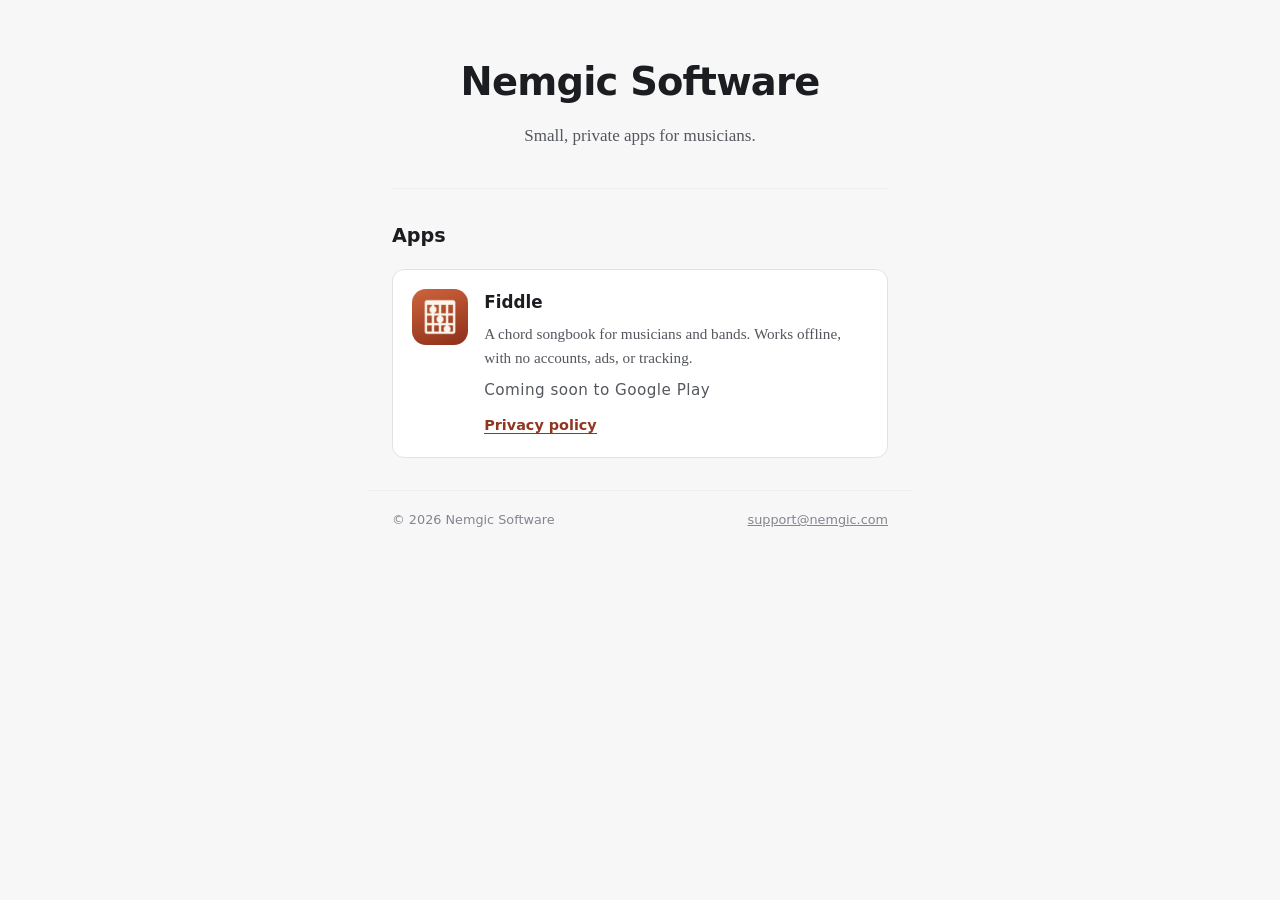
==== index.html @ dbeeb9ab "Add basic Nemgic Software home page" ====
<!doctype html>
<html lang="en">
<head>
<meta charset="utf-8">
<meta name="viewport" content="width=device-width, initial-scale=1">
<meta name="description" content="Nemgic Software builds small, private apps for musicians, starting with Fiddle — an offline chord songbook.">
<title>Nemgic Software</title>
<link rel="icon" href="fiddle-icon.png" type="image/png">
<link rel="canonical" href="https://nemgic.com/">
<meta name="theme-color" content="#b5462a">

<style>
  :root {
    --bg:        #f7f7f8;
    --surface:   #ffffff;
    --ink:       #1c1d21;
    --ink-soft:  #55575f;
    --ink-faint: #83868f;
    --rule:      #e2e2e6;
    --rule-soft: #eeeef1;
    --accent:    #b5462a;
    --accent-dim:#8f3720;

    --display: 'Archivo', 'Segoe UI', system-ui, sans-serif;
    --body: 'Literata', Georgia, 'Times New Roman', serif;
  }

  :root:not([data-theme="light"]) { color-scheme: light; }

  @media (prefers-color-scheme: dark) {
    :root:not([data-theme="light"]) {
      --bg:        #131417;
      --surface:   #1a1c20;
      --ink:       #e9e9ec;
      --ink-soft:  #a9abb3;
      --ink-faint: #7c7f88;
      --rule:      #2c2e34;
      --rule-soft: #232529;
      --accent:    #e2765a;
      --accent-dim:#f0937a;
      color-scheme: dark;
    }
  }

  :root[data-theme="dark"] {
    --bg:        #131417;
    --surface:   #1a1c20;
    --ink:       #e9e9ec;
    --ink-soft:  #a9abb3;
    --ink-faint: #7c7f88;
    --rule:      #2c2e34;
    --rule-soft: #232529;
    --accent:    #e2765a;
    --accent-dim:#f0937a;
    color-scheme: dark;
  }

  html { color-scheme: light dark; }
  * { box-sizing: border-box; }

  body {
    margin: 0;
    background: var(--bg);
    color: var(--ink);
    font-family: var(--body);
    font-size: 17px;
    line-height: 1.6;
    -webkit-text-size-adjust: 100%;
    overflow-x: hidden;
  }

  img { max-width: 100%; }

  main { max-width: 34rem; margin: 0 auto; padding: 0 1.5rem; }

  .hero { text-align: center; padding: 3.2rem 1.5rem 2.4rem; }

  .hero h1 {
    font-family: var(--display);
    font-size: clamp(1.9rem, 7vw, 2.4rem);
    font-weight: 700;
    letter-spacing: -0.02em;
    margin: 0 0 0.6rem;
  }

  .hero p {
    color: var(--ink-soft);
    margin: 0;
  }

  section { padding: 2rem 0; border-top: 1px solid var(--rule-soft); }

  h2 {
    font-family: var(--display);
    font-size: 1.2rem;
    font-weight: 700;
    margin: 0 0 1.1rem;
  }

  .app-card {
    display: flex;
    gap: 1rem;
    align-items: flex-start;
    background: var(--surface);
    border: 1px solid var(--rule);
    border-radius: 12px;
    padding: 1.2rem;
  }

  .app-card img {
    width: 56px;
    height: 56px;
    border-radius: 14px;
    flex-shrink: 0;
  }

  .app-card h3 {
    font-family: var(--display);
    font-size: 1.05rem;
    font-weight: 600;
    margin: 0 0 0.35rem;
  }

  .app-card p { margin: 0 0 0.5rem; color: var(--ink-soft); font-size: 0.95rem; }

  .soon {
    font-family: var(--display);
    font-size: 0.78rem;
    letter-spacing: 0.03em;
    color: var(--ink-faint);
    margin: 0 0 0.6rem;
  }

  .privacy-link {
    font-family: var(--display);
    font-weight: 600;
    font-size: 0.9rem;
    color: var(--accent-dim);
    text-decoration: none;
    border-bottom: 1px solid currentColor;
  }

  .privacy-link:hover { color: var(--accent); }

  footer {
    max-width: 34rem;
    margin: 0 auto;
    padding: 1.2rem 1.5rem 3rem;
    font-family: var(--display);
    font-size: 0.8rem;
    color: var(--ink-faint);
    border-top: 1px solid var(--rule-soft);
    display: flex;
    flex-wrap: wrap;
    justify-content: space-between;
    gap: 0.5rem 1rem;
  }

  footer a { color: var(--ink-faint); }
  footer a:hover { color: var(--accent-dim); }

  @media (prefers-reduced-motion: reduce) {
    * { transition: none !important; }
  }
</style>
</head>
<body>

<div class="hero">
  <h1>Nemgic Software</h1>
  <p>Small, private apps for musicians.</p>
</div>

<main>
  <section id="apps">
    <h2>Apps</h2>
    <div class="app-card">
      <img src="fiddle-icon.png" alt="Fiddle app icon">
      <div>
        <h3>Fiddle</h3>
        <p>A chord songbook for musicians and bands. Works offline, with no accounts, ads, or tracking.</p>
        <!-- when public, link this to https://play.google.com/store/apps/details?id=com.nemgic.fiddle -->
        <p class="soon">Coming soon to Google Play</p>
        <a class="privacy-link" href="/fiddle/">Privacy policy</a>
      </div>
    </div>
  </section>
</main>

<footer>
  <span>&copy; 2026 Nemgic Software</span>
  <a href="mailto:support@nemgic.com">support@nemgic.com</a>
</footer>

</body>
</html>
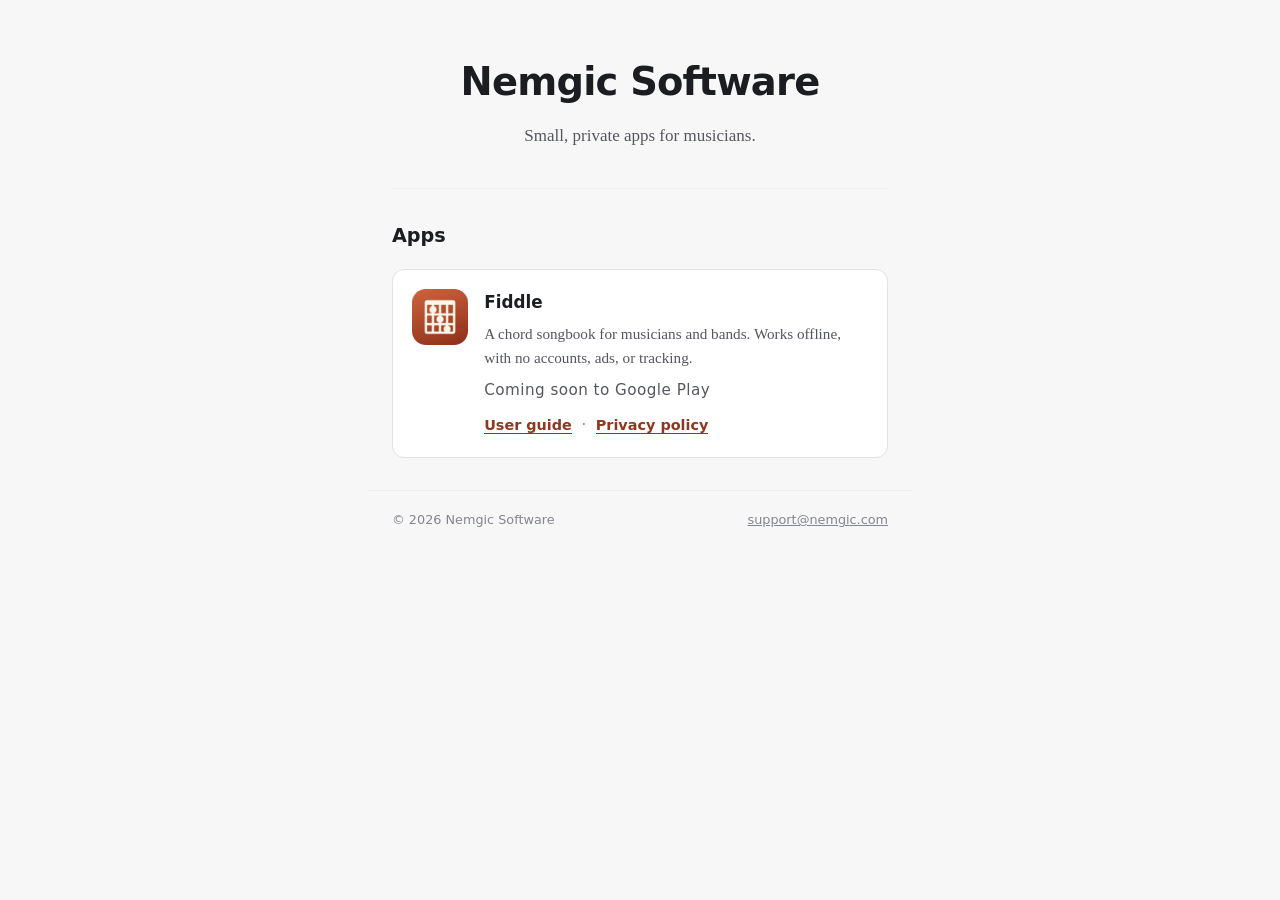
==== commit ee9a0d54: "Linkovi ka uputstvu: sa glavne strane i iz podnozja politike privatnosti Do sada se /fiddle/guide/ n" ====
--- a/index.html
+++ b/index.html
@@ -142,6 +142,8 @@
 
   .privacy-link:hover { color: var(--accent); }
 
+  .link-sep { color: var(--ink-faint); margin: 0 0.35rem; }
+
   footer {
     max-width: 34rem;
     margin: 0 auto;
@@ -181,6 +183,8 @@
         <p>A chord songbook for musicians and bands. Works offline, with no accounts, ads, or tracking.</p>
         <!-- when public, link this to https://play.google.com/store/apps/details?id=com.nemgic.fiddle -->
         <p class="soon">Coming soon to Google Play</p>
+        <a class="privacy-link" href="/fiddle/guide/">User guide</a>
+        <span class="link-sep">&middot;</span>
         <a class="privacy-link" href="/fiddle/">Privacy policy</a>
       </div>
     </div>
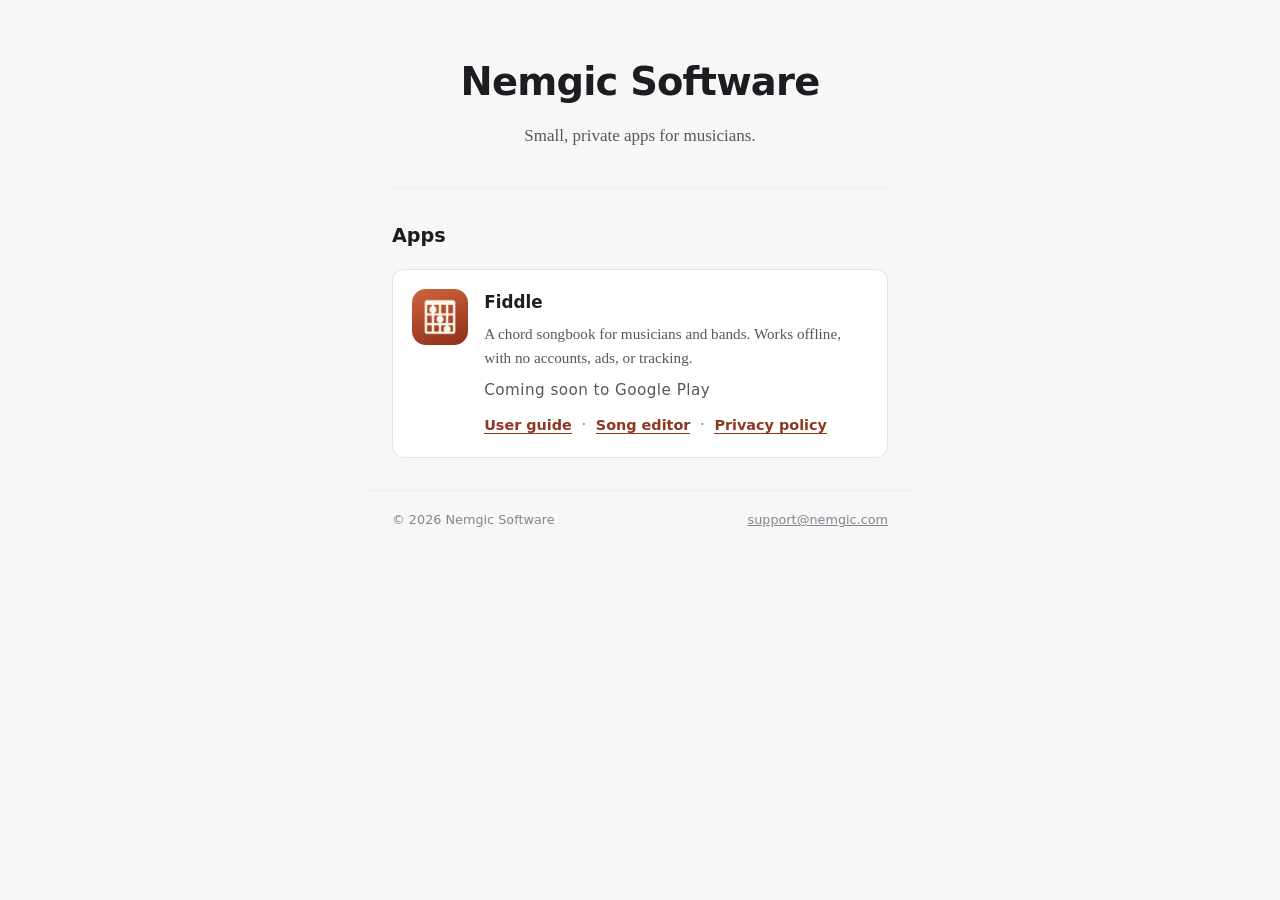
==== commit 0ee93ca5: "Links to the Fiddle song editor on the home page and the Fiddle page" ====
--- a/index.html
+++ b/index.html
@@ -185,6 +185,8 @@
         <p class="soon">Coming soon to Google Play</p>
         <a class="privacy-link" href="/fiddle/guide/">User guide</a>
         <span class="link-sep">&middot;</span>
+        <a class="privacy-link" href="/fiddle/editor/">Song editor</a>
+        <span class="link-sep">&middot;</span>
         <a class="privacy-link" href="/fiddle/">Privacy policy</a>
       </div>
     </div>
